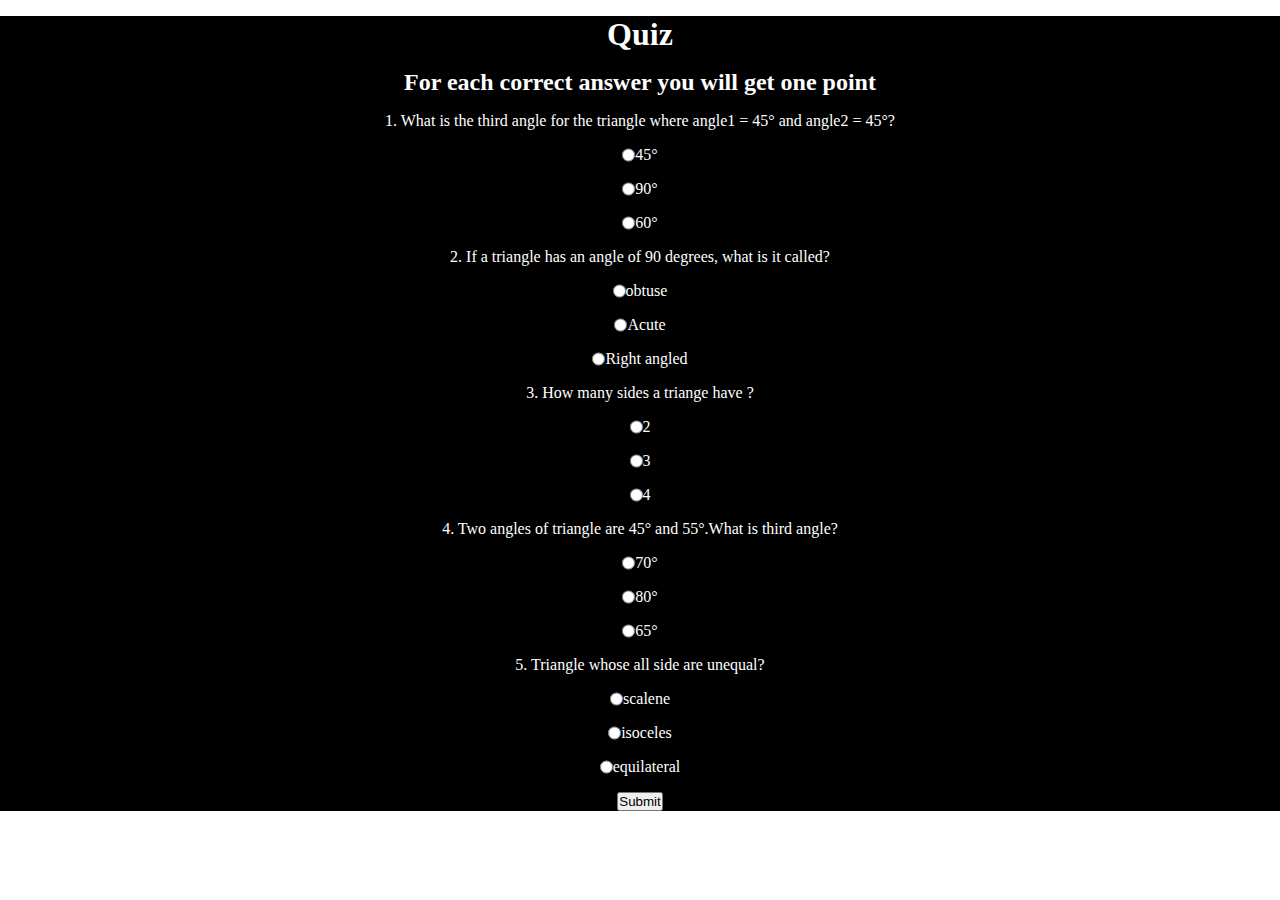
==== triangle.html @ 94ee723f "Initial commit" ====
<!DOCTYPE html>
<html lang="en">
<head>
    <meta charset="UTF-8">
    <meta http-equiv="X-UA-Compatible" content="IE=edge">
    <meta name="viewport" content="width=device-width, initial-scale=1.0">
    <title>Triangle Quiz</title>
    <link href="./styles.css" rel="stylesheet">
</head>
<body>
    <maincontainer class="container">
        <div class="main">
            <h1>Quiz</h1>
            <h2 >For each correct answer you will get one point</h2>
            <form class="quiz-form">
                <div class="question-container">
                    <p>1. What is the third angle for the triangle where angle1 = 45° and angle2 = 45°?</p>
                    <label for="45"><input type="radio" name="question1" id="45" value="45°" >45°</label>
                    <label for="90"><input type="radio" name="question1" id="90" value="90°">90°</label>
                    <label for="60"><input type="radio" name="question1" id="60" value="60°">60°</label>
                </div>
                <div class="question-container">
                    <p>2. If a triangle has an angle of 90 degrees, what is it called?</p>
                    <label for="obtuse"><input id="obtuse" type="radio" name="question2" value="obtuse">obtuse</label>
                    <label for="acute"><input id="acute" type="radio" name="question2" value="acute">Acute</label>
                    <label for="right"><input id="right" type="radio" name="question2" value="right angled">Right angled</label>
                </div>
                <div class="question-container">
                    <p>3. How many sides a triange have ?</p>
                    <label for="2"><input id="2" type="radio" name="question3" value="2">2</label>
                    <label for="3"><input id="3" type="radio" name="question3" value="3">3</label>
                    <label for="4"><input id="4" type="radio" name="question3" value="4">4</label>
                </div>
                <div class="question-container">
                    <p>4. Two angles of triangle are 45° and 55°.What is third angle?</p>
                    <label for="2"><input id="2" type="radio" name="question4" value="70°">70°</label>
                    <label for="3"><input id="3" type="radio" name="question4" value="80°">80°</label>
                    <label for="4"><input id="4" type="radio" name="question4" value="65°">65°</label>
                </div>
                <div class="question-container">
                    <p>5. Triangle whose all side are unequal?</p>
                    <label for="2"><input id="2" type="radio" name="question5" value="scalene">scalene</label>
                    <label for="3"><input id="3" type="radio" name="question5" value="isoceles">isoceles</label>
                    <label for="4"><input id="4" type="radio" name="question5" value="equilateral">equilateral</label>
                </div>
            </form>
            <button type="submit" class="btn" id="submit-btn">Submit</button>
        </div>
        <div id="output-score"></div>
    </maincontainer>
</body>
</html>
---- styles.css ----
*{
    margin: 0;
    padding: 0;
}
header{
    font-size: 2rem;
    margin: 3rem;
}
#main{
    background-color: bisque;
    color: black;
    
}
#tr-form{
    width: 50%;
    margin: auto;
    background-color: aliceblue;
  
}
#tr-form form{
    width: fit-content;
    margin: auto;
}
#tr-form form label{
    color: black;
    font-size: large;
    
}
#tr-form form input{
    margin-top: 1rem;
    margin-bottom: 1rem;
    border-radius: 1rem;
    width: auto;
    height: 3rem;
    
}
#tr-form form input[type=submit],#tr-form form input[type=reset]{
    margin: auto;
    color: red;
    display: block;
    width: 10rem;
    text-align: center;
    text-transform: uppercase;
    font-weight: bold;
}
.container{
    text-align: center;
    
}
.main,h1,h2{
    margin-top: 1rem;
    margin-bottom: 1rem;
    background-color: black;
    color: white;
}
.quiz-form label{
    display: flex;
    justify-content: center;
    margin: 1rem;
   

}
.question-container {
    color: white;
}
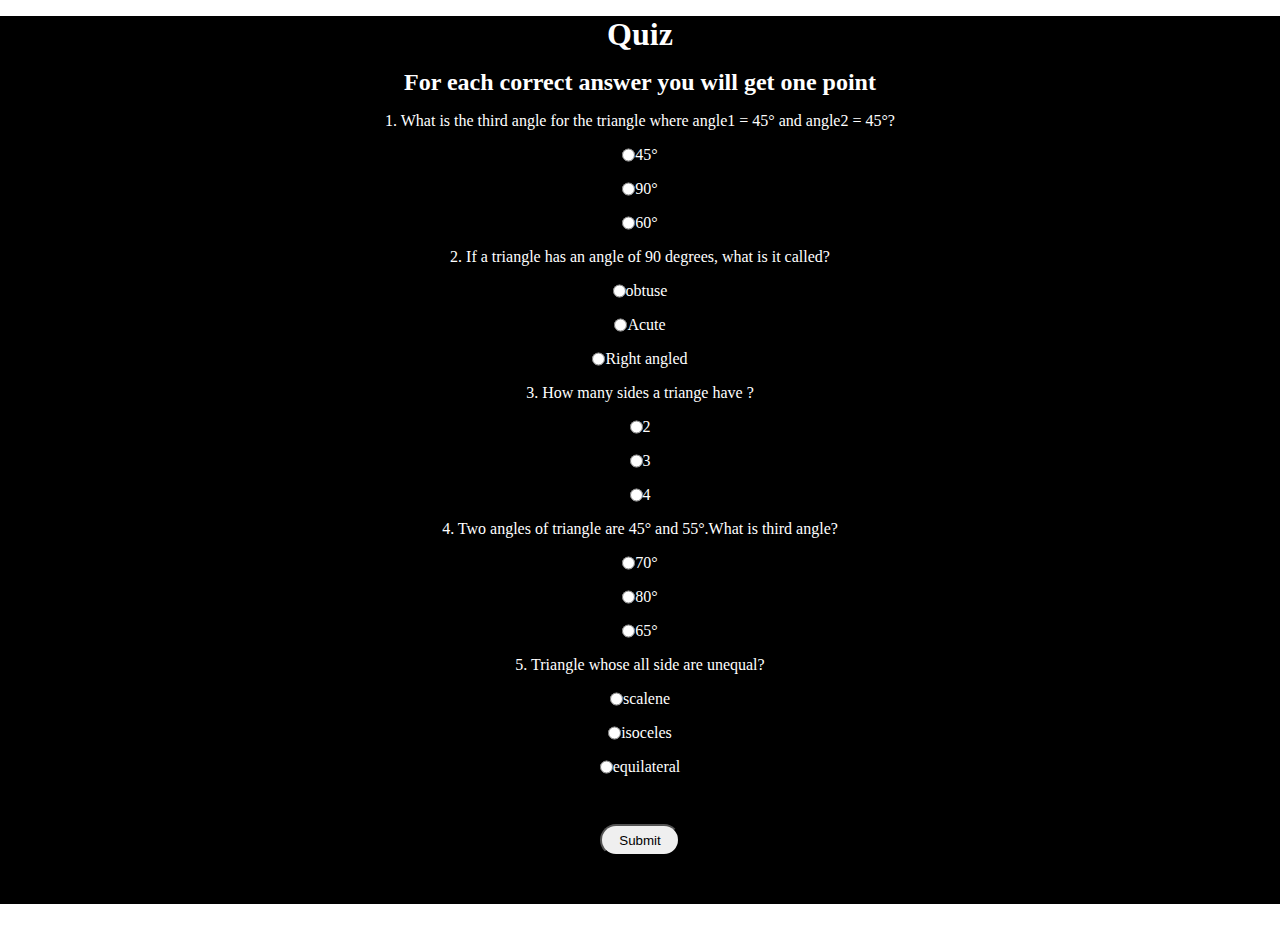
==== commit 4aeee1f4: "upto triangle" ====
--- a/triangle.html
+++ b/triangle.html
@@ -1,5 +1,5 @@
 <!DOCTYPE html>
-<html lang="en">
+<html >
 <head>
     <meta charset="UTF-8">
     <meta http-equiv="X-UA-Compatible" content="IE=edge">
@@ -12,7 +12,7 @@
         <div class="main">
             <h1>Quiz</h1>
             <h2 >For each correct answer you will get one point</h2>
-            <form class="quiz-form">
+            <form class="quiz-form" name="quizz">
                 <div class="question-container">
                     <p>1. What is the third angle for the triangle where angle1 = 45° and angle2 = 45°?</p>
                     <label for="45"><input type="radio" name="question1" id="45" value="45°" >45°</label>
@@ -45,8 +45,10 @@
                 </div>
             </form>
             <button type="submit" class="btn" id="submit-btn">Submit</button>
+            <div id="output-score"></div>
         </div>
-        <div id="output-score"></div>
+       
+        <script src="./quiz.js"></script>
     </maincontainer>
 </body>
 </html>--- a/styles.css
+++ b/styles.css
@@ -42,6 +42,7 @@
     text-align: center;
     text-transform: uppercase;
     font-weight: bold;
+    margin-bottom: 3rem;
 }
 .container{
     text-align: center;
@@ -62,4 +63,17 @@
 }
 .question-container {
     color: white;
+}
+#submit-btn{
+    width: 5rem;
+    height: 2rem;
+    border-radius: 2rem;
+    margin-bottom: 3rem;
+    margin-top: 2rem;
+}
+#output-score{
+    display: block;
+    text-transform: capitalize;
+    margin-top: 3rem;
+    font-size: larger;
 }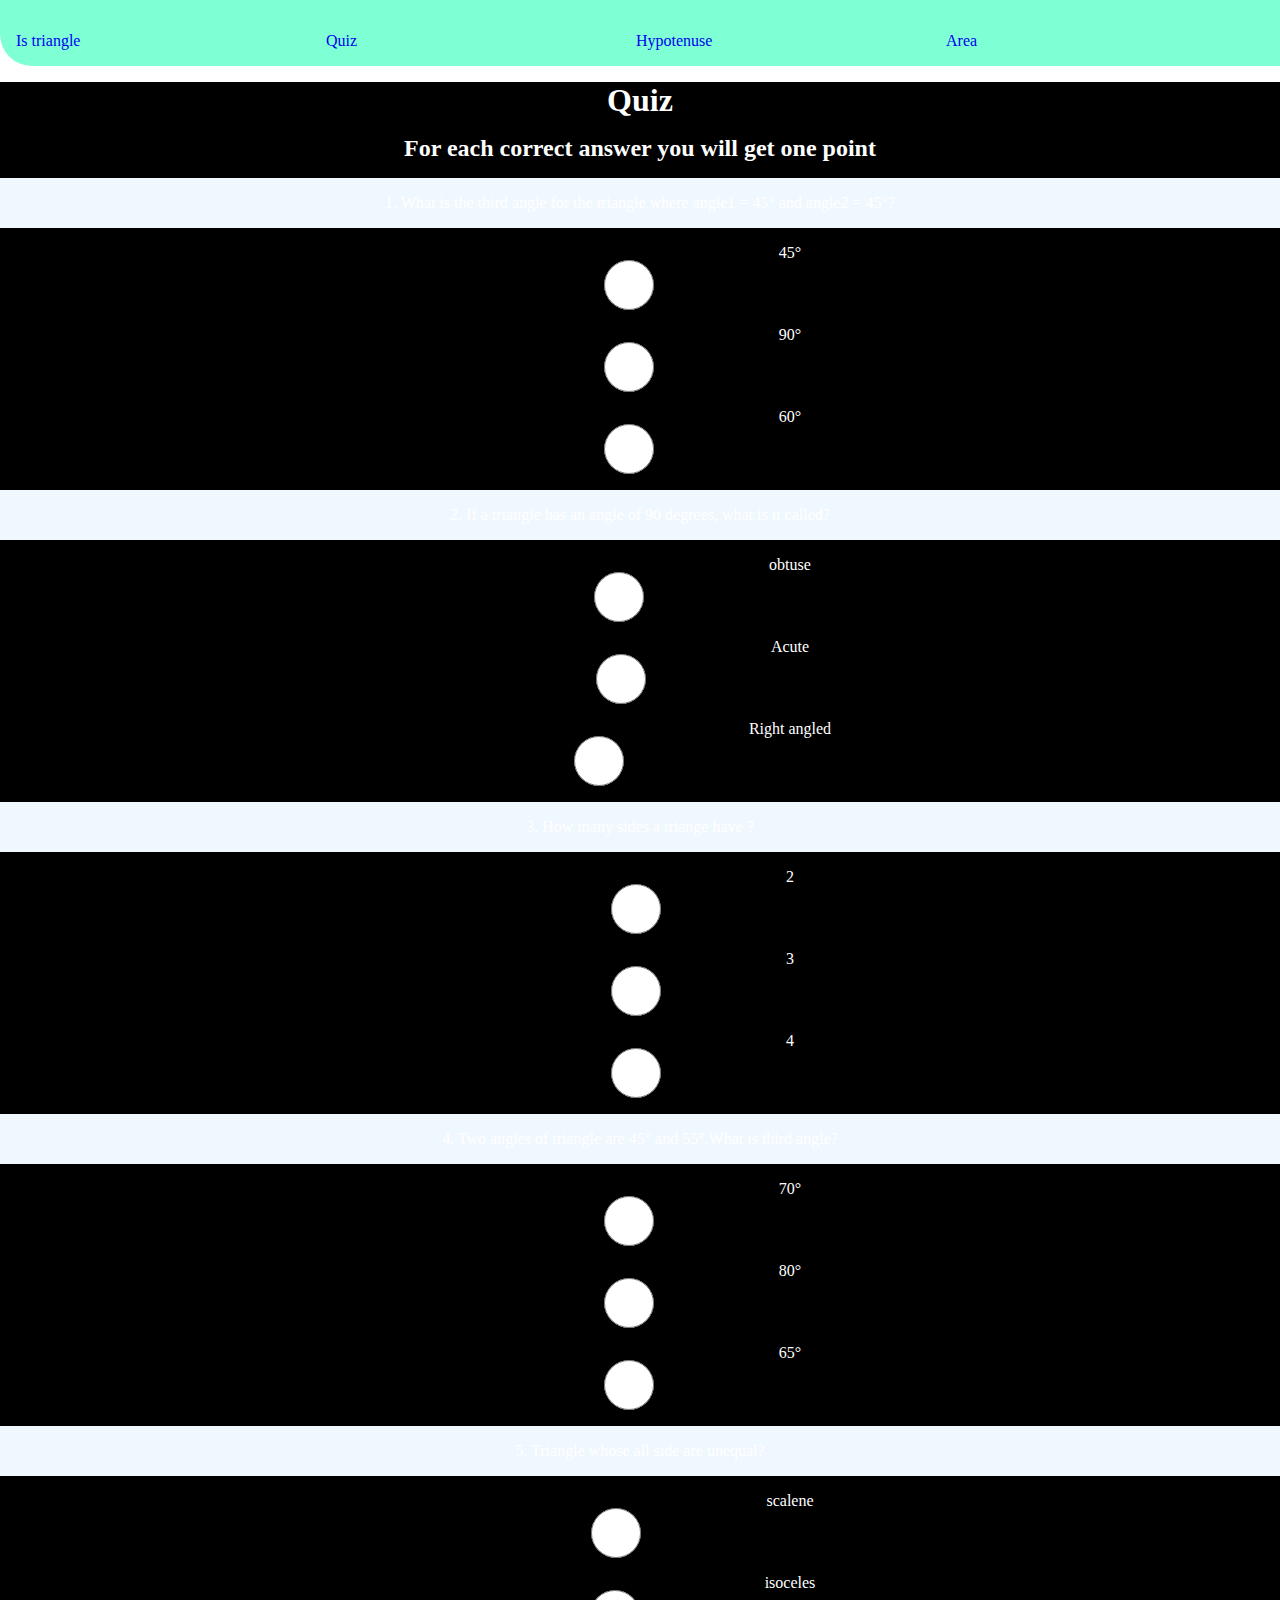
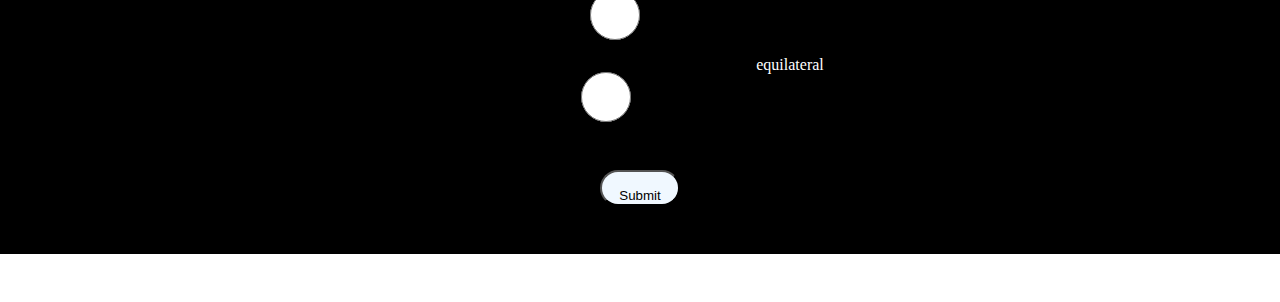
==== commit 07648873: "update" ====
--- a/triangle.html
+++ b/triangle.html
@@ -8,6 +8,14 @@
     <link href="./styles.css" rel="stylesheet">
 </head>
 <body>
+    <nav>
+        <ol >
+           <li> <a href="./index.html">Is triangle</a></li>
+           <li>  <a href="./Hypotenuse.html">Quiz</a></li> 
+           <li> <a href="./triangle.html">Hypotenuse</a></li>
+           <li>  <a href="./area.html">Area</a></li>
+        </ol>
+    </nav>
     <maincontainer class="container">
         <div class="main">
             <h1>Quiz</h1>
--- a/styles.css
+++ b/styles.css
@@ -4,7 +4,8 @@
 }
 header{
     font-size: 2rem;
-    margin: 3rem;
+    margin: 0.5rem;
+    text-align: center;
 }
 #main{
     background-color: bisque;
@@ -76,4 +77,77 @@
     text-transform: capitalize;
     margin-top: 3rem;
     font-size: larger;
+}
+
+.Hypotenuse>*{
+    display: flex;
+    justify-content: center;
+    margin: auto;
+    width: 50%;
+    flex-direction: column;
+    margin-top: 1rem;
+    line-break: auto;
+    align-items: center;
+    height: fit-content;
+    
+}
+.Hypotenuse,p,button{
+    padding-top: 1rem;
+    padding-bottom: 1rem;
+    background-color: aliceblue;
+    
+}
+.Hypotenuse button,input{
+    width: 300px;
+    height: 50px;
+    border-radius: 2rem;
+    margin-top: 1rem;
+}
+.Hypotenuse button:hover{
+    background-color: green;
+    color: white;
+}
+.Hypotenuse button{
+    display: flex;
+    justify-content: center;
+    align-items: center;
+    flex-direction: column;
+    width:300px;
+    flex-wrap:wrap;
+    display: block;
+} 
+input:focus{
+    font-size: large;
+}
+#output{
+    font-size: large;
+    display: block;
+    text-align: center;
+    /* background-color: grey; */
+    width: fit-content;
+    height: 10px;
+    padding: 2rem;
+    
+}
+nav a{
+    
+    text-decoration: none;
+}
+nav li{
+ display: flex;
+    justify-content: space-between;
+    flex-direction: row;
+    display: inline-block;
+    align-items: space-between;
+    margin-top: 2rem; 
+    margin-left: 1rem;
+    margin-bottom: 1rem;
+    width: 290px;
+    
+}
+nav{
+    background-color: aquamarine;
+    border-bottom-left-radius: 2rem;
+    width: auto;
+    height: auto;
 }